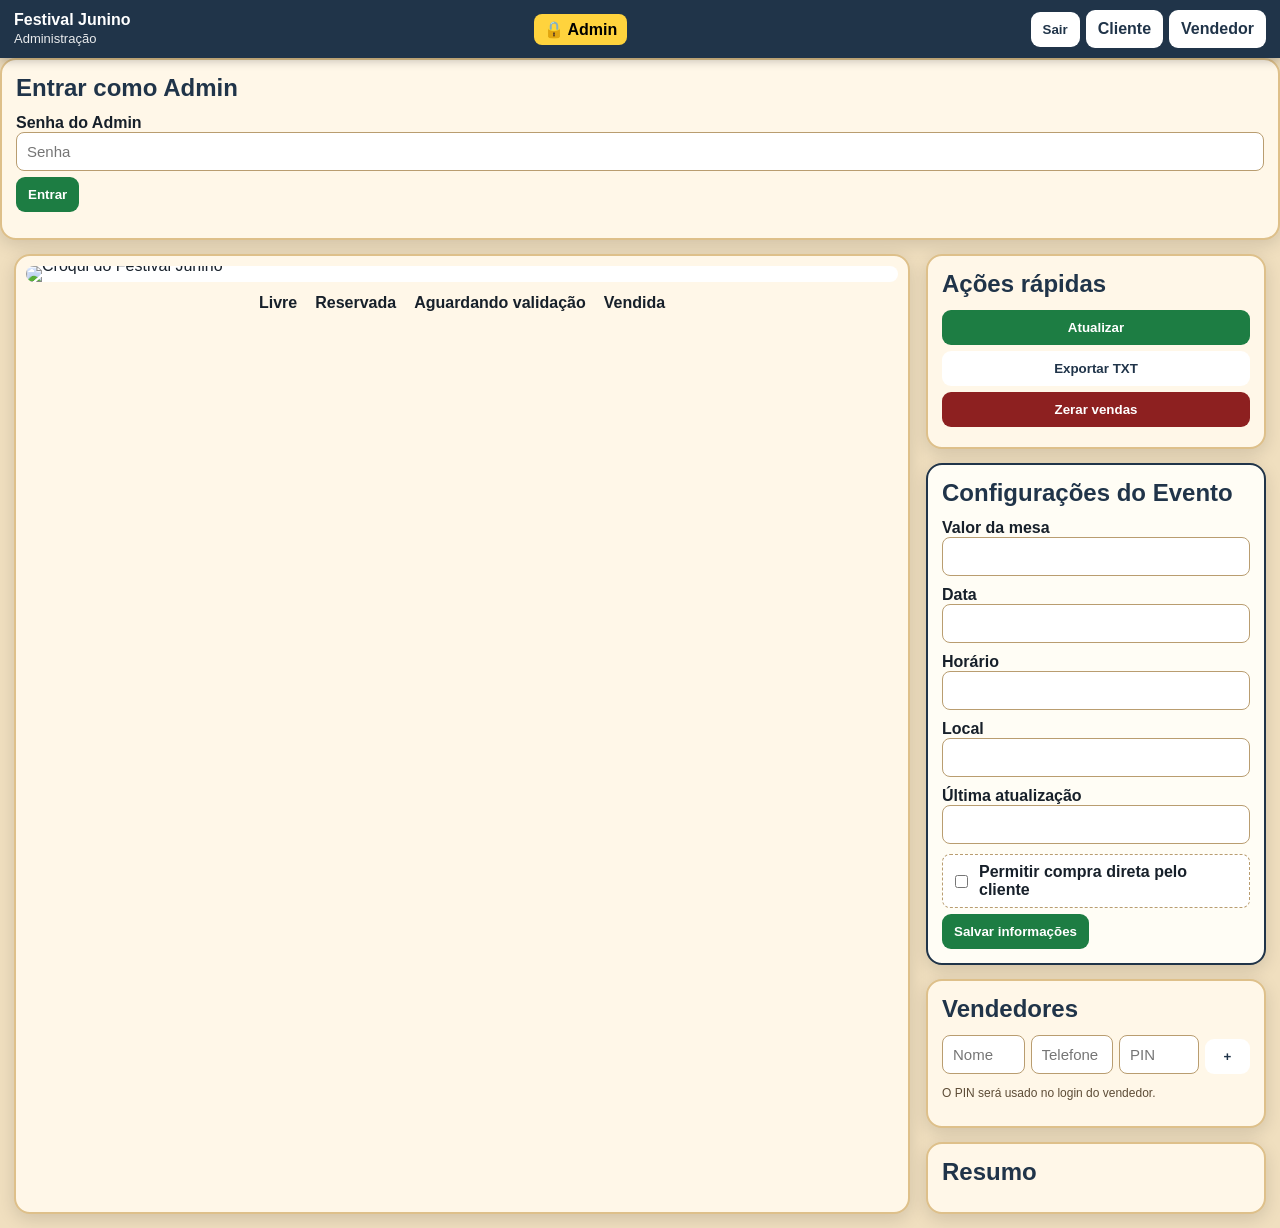
==== admin.html @ 25671c70 "Add files via upload" ====
<!doctype html>
<html lang="pt-BR">
<head>
  <meta charset="utf-8" />
  <meta name="viewport" content="width=device-width, initial-scale=1" />
  <title>Festival Junino - Admin</title>
  <link rel="stylesheet" href="style.css" />
</head>
<body>
  <div class="topbar">
    <div class="brand"><strong>Festival Junino</strong><span>Administração</span></div>
    <div id="modoAviso" class="modo-aviso">🔒 Admin</div>
    <div class="actions"><button id="btnSair">Sair</button><a class="btn-link" href="index.html">Cliente</a><a class="btn-link" href="vendedor.html">Vendedor</a></div>
  </div>

  <section id="loginBox" class="box login-card">
    <h2>Entrar como Admin</h2>
    <label>Senha do Admin<input id="adminSenha" type="password" placeholder="Senha" /></label>
    <button id="btnLoginAdmin" class="primary">Entrar</button>
    <p id="loginAviso" class="aviso"></p>
  </section>

  <main id="appAdmin" class="app hidden">
    <section class="mapa-card">
      <div class="mapa-wrap">
        <img src="assets/croqui.png" alt="Croqui do Festival Junino" id="croquiImg" />
        <div id="overlayMesas"></div>
        <div id="overlayInfo">
          <div id="txtValor" class="info-img valor"></div><div id="txtData" class="info-img data"></div><div id="txtHorario" class="info-img horario"></div><div id="txtLocal" class="info-img local"></div><div id="txtAtualizacao" class="info-img atualizacao"></div><div id="txtVendedores" class="vendedores-img"></div>
        </div>
      </div>
      <div class="legenda"><span><i class="dot livre"></i> Livre</span><span><i class="dot reservada"></i> Reservada</span><span><i class="dot pendente"></i> Aguardando validação</span><span><i class="dot vendida"></i> Vendida</span></div>
    </section>

    <aside class="painel">
      <section class="box admin-tools"><h2>Ações rápidas</h2><button id="btnAtualizar" class="primary">Atualizar</button><button id="btnExportar">Exportar TXT</button><button id="btnZerar" class="danger">Zerar vendas</button></section>
      <section class="box destaque"><h2>Configurações do Evento</h2><label>Valor da mesa <input id="valorMesa" /></label><label>Data <input id="dataEvento" /></label><label>Horário <input id="horarioEvento" /></label><label>Local <input id="localEvento" /></label><label>Última atualização <input id="ultimaAtualizacao" /></label><label class="check-admin"><input type="checkbox" id="clientePodeComprar" /> Permitir compra direta pelo cliente</label><button id="salvarInfo" class="primary">Salvar informações</button></section>
      <section class="box vendedores-box"><h2>Vendedores</h2><div class="linha-add"><input id="novoVendedor" placeholder="Nome" /><input id="novoTelefone" placeholder="Telefone" /><input id="novoPin" placeholder="PIN" /><button id="addVendedor">+</button></div><div id="listaVendedores"></div><p class="hint">O PIN será usado no login do vendedor.</p></section>
      <section class="box"><h2>Resumo</h2><div id="resumo"></div></section>
    </aside>
  </main>

  <dialog id="modalMesa"><form method="dialog" class="modal"><h2 id="tituloMesa">Mesa</h2><label>Status<select id="mesaStatus"><option value="livre">Livre</option><option value="reservada">Reservada</option><option value="vendida">Vendida</option></select></label><label>Comprador <input id="mesaComprador" /></label><label>Contato <input id="mesaContato" /></label><label>Vendedor <select id="mesaVendedor"></select></label><label>Pagamento<select id="mesaPagamento"><option value="">Selecione</option><option value="Pix">Pix</option><option value="Transferência">Transferência</option><option value="Espécie">Espécie</option><option value="Reservado por 24 horas">Reservado por 24 horas</option></select></label><label>Comprovante <input id="mesaComprovante" type="file" accept="image/*,.pdf" /></label><p id="nomeComprovante" class="hint"></p><p id="linkComprovante" class="hint"></p><div id="validacaoBox" class="validacao-box"><p><strong>Compra pendente de validação.</strong></p><button id="btnValidarCompra" class="primary">Validar compra</button><button id="btnRejeitarCompra" class="danger">Rejeitar compra</button></div>
    
    <div class="modal-actions">
  <button id="salvarMesa" value="cancel" class="primary">Salvar</button>
  <button id="btnExcluirMesa" class="danger">Excluir</button>
  <button id="cancelarMesa" value="cancel">Cancelar</button>
</div>
    <p id="avisoMesa" class="aviso"></p></form></dialog>
  <script src="config.js"></script><script src="api.js"></script><script src="common.js"></script><script src="admin.js"></script>
</body>
</html>
---- style.css ----
:root { --livre:#25c05a; --reservada:#ffd33d; --vendida:#e5352f; --pendente:#ff9f1c; --dark:#203449; --paper:#fff7e8; --line:#dec08a; --muted:#5d4c36; }

* { box-sizing: border-box; }

body { margin:0; font-family:Arial, Helvetica, sans-serif; background:#f0dfbf; color:#17202a; }

.topbar {
  position:sticky;
  top:0;
  z-index:50;
  background:var(--dark);
  color:#fff;
  display:flex;
  justify-content:space-between;
  gap:12px;
  align-items:center;
  padding:10px 14px;
  box-shadow:0 2px 10px #0004;
}

.brand strong { display:block; }
.brand span { font-size:13px; opacity:.9; }

.actions { display:flex; gap:6px; flex-wrap:wrap; align-items:center; }

button, .btn-link {
  border:0;
  border-radius:9px;
  padding:10px 12px;
  font-weight:800;
  cursor:pointer;
  background:#fff;
  color:var(--dark);
  text-decoration:none;
  display:inline-flex;
  align-items:center;
  justify-content:center;
  gap:6px;
}

button.primary { background:#1d7d43; color:white; }
button.danger { background:#8d2020; color:white; }

button:disabled { opacity:.55; cursor:not-allowed; }

.modo-aviso {
  background:#ffd33d;
  color:#000;
  padding:6px 10px;
  border-radius:8px;
  font-weight:900;
}

.app {
  display:grid;
  grid-template-columns:minmax(320px, 900px) 340px;
  gap:16px;
  max-width:1280px;
  margin:0 auto;
  padding:14px;
}

.app.full {
  grid-template-columns:minmax(320px, 980px);
  justify-content:center;
}

.mapa-card, .box {
  background:var(--paper);
  border:2px solid var(--line);
  border-radius:16px;
  box-shadow:0 5px 18px #0002;
}

.mapa-card { padding:10px; }

.mapa-wrap {
  position:relative;
  width:100%;
  line-height:0;
  overflow:hidden;
  border-radius:12px;
  background:#fff;
}

#croquiImg { width:100%; display:block; }

/* 🔥 AQUI ESTÁ A CHAVE */
#overlayMesas {
  position:absolute;
  inset:0;
  z-index:4;
}

#overlayInfo {
  position:absolute;
  inset:0;
  z-index:6; /* acima das mesas */
  pointer-events:none;
}

.info-img {
  position:absolute;
  font-weight:900;
  color:var(--dark);
  font-size:clamp(10px, 1.45vw, 18px);
  text-shadow:1px 1px 2px #fff;
}

.info-img.valor { top:33.6%; left:78%; }
.info-img.data { top:39.2%; left:78%; }
.info-img.horario { top:45.3%; left:78%; }
.info-img.local { top:51%; left:78%; }
.info-img.atualizacao { top:67.8%; left:75.8%; font-size:clamp(8px,1vw,12px); }

/* MESAS */
.mesa-btn {
  position:absolute;
  width:4.8%;
  aspect-ratio:1;
  border-radius:50%;
  border:3px solid white;
  transform:translate(-50%, -50%);
  display:flex;
  align-items:center;
  justify-content:center;
  font-size:clamp(8px, 1.5vw, 14px);
  font-weight:900;
  box-shadow:0 2px 8px #0007;
  cursor:pointer;
  color:white;
}

.mesa-btn.livre { background:var(--livre); }
.mesa-btn.reservada { background:var(--reservada); color:#222; }
.mesa-btn.vendida { background:var(--vendida); }
.mesa-btn.pendente { background:var(--pendente); }

.legenda {
  display:flex;
  justify-content:center;
  gap:18px;
  flex-wrap:wrap;
  padding:12px;
  font-weight:800;
}

/* 🔥 VENDEDORES FUNCIONANDO */
.vendedores-img {
  position:absolute;
  top:76%;
  left:73%;
  width:22%;
  z-index:7; /* acima de tudo */
  display:flex;
  flex-direction:column;
  gap:5px;
  pointer-events:none;
}

.vendedores-img a {
  display:flex;
  align-items:center;
  justify-content:center;
  background:#25D366;
  border-radius:999px;
  padding:6px 10px;
  min-height:30px;
  color:white;
  font-weight:700;
  font-size:clamp(9px, 1vw, 13px);
  text-decoration:none;
  text-align:center;
  box-shadow:0 2px 6px rgba(0,0,0,.3);

  pointer-events:auto;
  cursor:pointer;
}

.vendedores-img a:hover {
  background:#1ebe5d;
  transform:scale(1.03);
}

/* RESPONSIVO */
@media (max-width:600px) {
  .vendedores-img {
    top:75%;
    left:71%;
    width:25%;
  }

  .vendedores-img a {
    padding:5px;
    min-height:24px;
  }
}

/* CORREÇÃO DO PAINEL ADMIN */
.painel {
  display: flex;
  flex-direction: column;
  gap: 14px;
}

.box {
  padding: 14px;
}

.box h2,
.box h3 {
  color: var(--dark);
  margin: 0 0 12px;
}

.admin-tools button {
  width: 100%;
  margin-bottom: 6px;
}

.destaque {
  border: 2px solid var(--dark);
  background: #fffdf5;
}

label {
  font-weight: 800;
  display: block;
  margin: 10px 0 6px;
}

input,
select,
textarea {
  width: 100%;
  padding: 10px;
  border: 1px solid #b99d70;
  border-radius: 8px;
  font-size: 15px;
  background: white;
}

.check-admin {
  display: flex;
  gap: 8px;
  align-items: center;
  background: #fff;
  border: 1px dashed #b99d70;
  border-radius: 8px;
  padding: 8px;
}

.check-admin input {
  width: auto;
}

.linha-add {
  display: grid;
  grid-template-columns: 1fr 1fr 80px 45px;
  gap: 6px;
  align-items: end;
}

.vendedor,
.registro {
  display: grid;
  grid-template-columns: 1fr auto auto;
  gap: 6px;
  align-items: center;
  border-bottom: 1px dashed #c7a778;
  padding: 8px 0;
}

.resumo-linha {
  display: flex;
  justify-content: space-between;
  border-bottom: 1px dashed #c7a778;
  padding: 6px 0;
}

.hint,
.aviso {
  font-size: 12px;
  color: var(--muted);
}

.aviso {
  color: #8d2020;
  font-weight: 800;
}
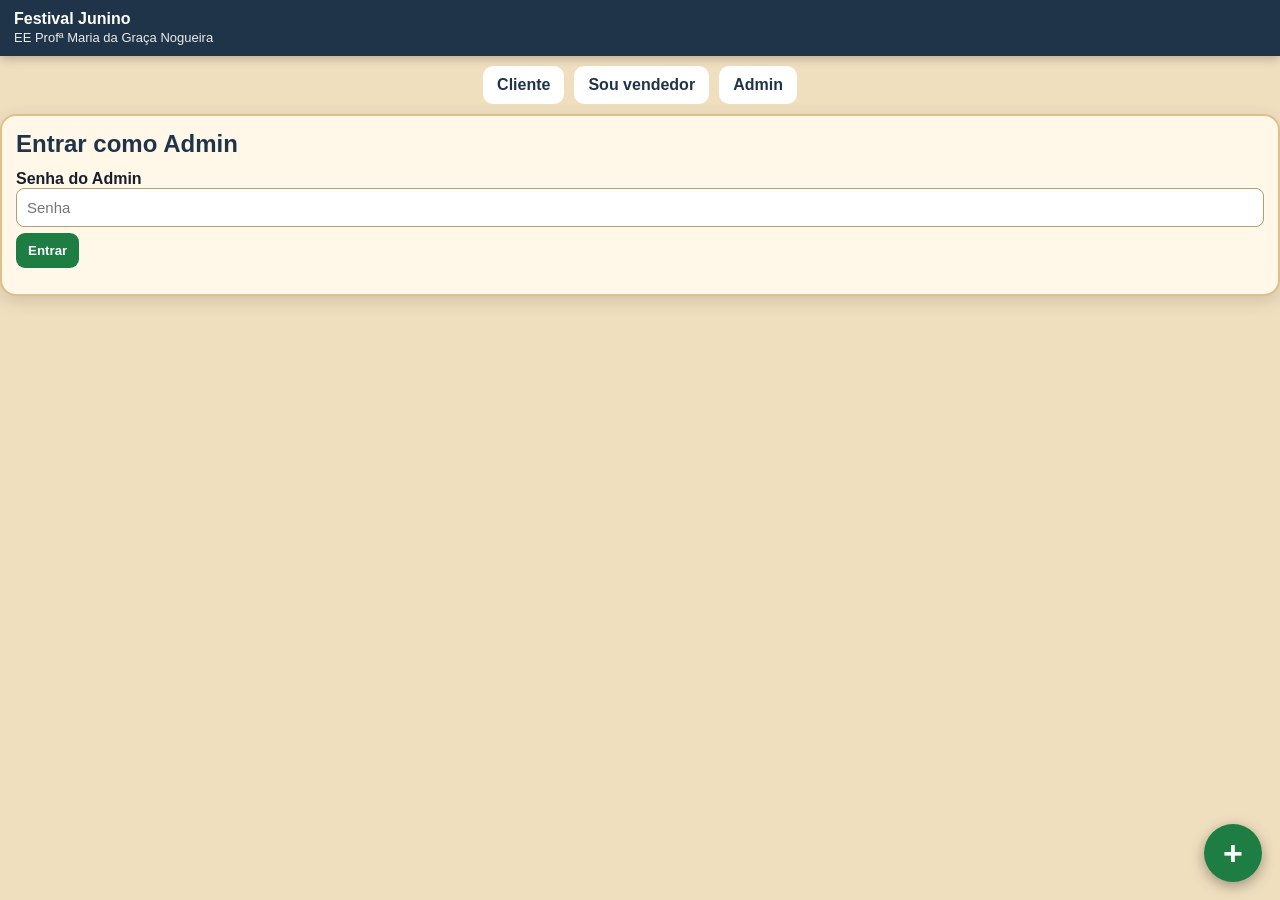
==== commit 2a36efec: "Add files via upload" ====
--- a/admin.html
+++ b/admin.html
@@ -7,11 +7,18 @@
   <link rel="stylesheet" href="style.css" />
 </head>
 <body>
-  <div class="topbar">
-    <div class="brand"><strong>Festival Junino</strong><span>Administração</span></div>
-    <div id="modoAviso" class="modo-aviso">🔒 Admin</div>
-    <div class="actions"><button id="btnSair">Sair</button><a class="btn-link" href="index.html">Cliente</a><a class="btn-link" href="vendedor.html">Vendedor</a></div>
+<div class="topbar">
+  <div class="brand">
+    <strong>Festival Junino</strong>
+    <span>EE Profª Maria da Graça Nogueira</span>
   </div>
+</div>
+
+<div class="menu-acesso">
+  <a class="btn-link primary" href="index.html">Cliente</a>
+  <a class="btn-link" href="vendedor.html">Sou vendedor</a>
+  <a class="btn-link" href="admin.html">Admin</a>
+</div>
 
   <section id="loginBox" class="box login-card">
     <h2>Entrar como Admin</h2>
@@ -48,6 +55,21 @@
   <button id="cancelarMesa" value="cancel">Cancelar</button>
 </div>
     <p id="avisoMesa" class="aviso"></p></form></dialog>
-  <script src="config.js"></script><script src="api.js"></script><script src="common.js"></script><script src="admin.js"></script>
+  <script src="config.js"></script>
+  <script src="api.js"></script>
+  <script src="common.js"></script>
+  <script src="admin.js"></script>
+
+<div class="fab-menu">
+
+  <button id="fabBtn" class="fab-main">+</button>
+
+  <div id="fabOptions" class="fab-options">
+    <a href="index.html">👤 Cliente</a>
+    <a href="vendedor.html">🧑‍💼 Vendedor</a>
+    <a href="admin.html">🔐 Admin</a>
+  </div>
+
+</div>
 </body>
 </html>
--- a/style.css
+++ b/style.css
@@ -184,16 +184,64 @@
 
 /* RESPONSIVO */
 @media (max-width:600px) {
+
+  /* TOPO */
+  .topbar {
+    flex-direction: column;
+    align-items: stretch;
+    gap: 8px;
+    padding: 10px;
+  }
+
+  .brand {
+    text-align: center;
+  }
+
+  .actions {
+    width: 100%;
+    display: grid;
+    grid-template-columns: 1fr 1fr;
+    gap: 6px;
+  }
+
+  .actions a,
+  .actions button {
+    width: 100%;
+    font-size: 14px;
+    padding: 8px;
+  }
+
+  .modo-aviso {
+    text-align: center;
+    width: 100%;
+  }
+
+  /* MAPA */
+  .app {
+    padding: 6px;
+  }
+
+  .mesa-btn {
+    width: 6%;
+    border-width: 2px;
+  }
+
+  .info-img {
+    font-size: clamp(8px, 1.8vw, 12px);
+  }
+
+  /* VENDEDORES */
   .vendedores-img {
-    top:75%;
-    left:71%;
-    width:25%;
+    top: 75%;
+    left: 70%;
+    width: 28%;
   }
 
   .vendedores-img a {
-    padding:5px;
-    min-height:24px;
-  }
+    font-size: 10px;
+    padding: 6px;
+  }
+
 }
 
 /* CORREÇÃO DO PAINEL ADMIN */
@@ -287,4 +335,121 @@
 .aviso {
   color: #8d2020;
   font-weight: 800;
+}
+
+.hidden {
+  display: none !important;
+}
+
+/* MENU NOVO */
+.menu-acesso {
+  display: flex;
+  justify-content: center;
+  gap: 10px;
+  padding: 10px;
+  background: #f0dfbf;
+}
+
+.menu-acesso a {
+  padding: 10px 14px;
+  border-radius: 10px;
+  font-weight: 800;
+}
+
+/* MOBILE */
+@media (max-width:600px) {
+  .menu-acesso {
+    flex-direction: column;
+    align-items: stretch;
+    padding: 8px;
+  }
+
+  .menu-acesso a {
+    width: 100%;
+    text-align: center;
+  }
+}
+
+/* FAB MENU */
+.fab-menu {
+  position: fixed;
+  bottom: 20px;
+  right: 20px;
+  z-index: 100;
+}
+
+.fab-main {
+  width: 60px;
+  height: 60px;
+  border-radius: 50%;
+  background: #1d7d43;
+  color: white;
+  font-size: 28px;
+  border: none;
+  cursor: pointer;
+  box-shadow: 0 4px 12px rgba(0,0,0,0.4);
+}
+
+.fab-options {
+  display: none;
+  flex-direction: column;
+  gap: 8px;
+  margin-bottom: 10px;
+}
+
+.fab-options a {
+  background: white;
+  padding: 10px 12px;
+  border-radius: 10px;
+  text-decoration: none;
+  color: #203449;
+  font-weight: 800;
+  box-shadow: 0 2px 8px rgba(0,0,0,0.3);
+}
+
+.fab-options.show {
+  display: flex;
+}
+
+.fab-menu {
+  position: fixed;
+  right: 18px;
+  bottom: 18px;
+  z-index: 9999;
+  display: flex;
+  flex-direction: column;
+  align-items: flex-end;
+  gap: 10px;
+}
+
+.fab-main {
+  width: 58px;
+  height: 58px;
+  border-radius: 50%;
+  background: #1d7d43;
+  color: white;
+  font-size: 34px;
+  line-height: 1;
+  box-shadow: 0 4px 14px rgba(0,0,0,.35);
+}
+
+.fab-options {
+  display: none;
+  flex-direction: column;
+  gap: 8px;
+}
+
+.fab-options.show {
+  display: flex;
+}
+
+.fab-options a {
+  background: white;
+  color: #203449;
+  text-decoration: none;
+  font-weight: 900;
+  padding: 10px 14px;
+  border-radius: 12px;
+  box-shadow: 0 3px 10px rgba(0,0,0,.25);
+  white-space: nowrap;
 }
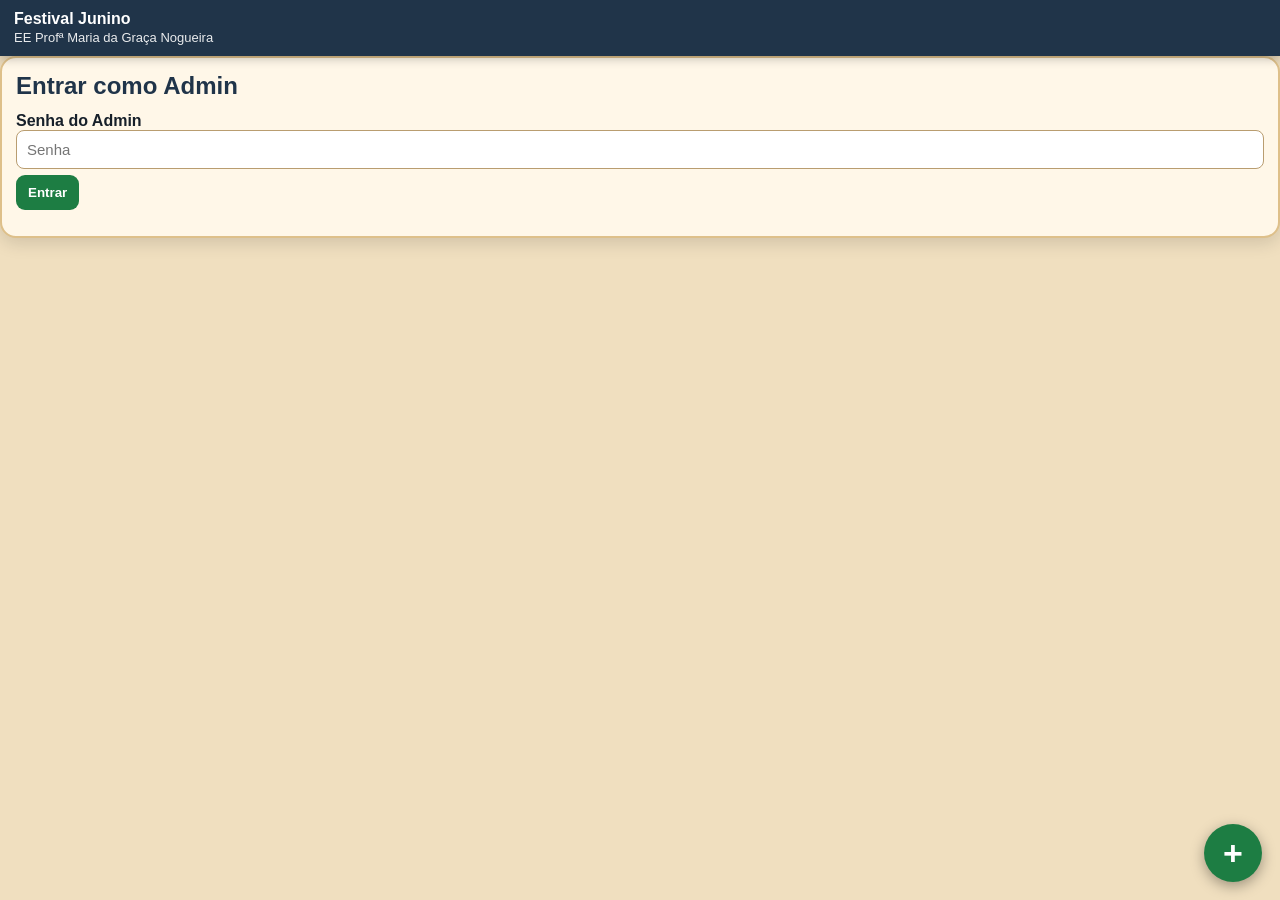
==== commit 1fc8d2c4: "Add files via upload" ====
--- a/admin.html
+++ b/admin.html
@@ -6,23 +6,22 @@
   <title>Festival Junino - Admin</title>
   <link rel="stylesheet" href="style.css" />
 </head>
+
 <body>
-<div class="topbar">
-  <div class="brand">
-    <strong>Festival Junino</strong>
-    <span>EE Profª Maria da Graça Nogueira</span>
+  <div class="topbar">
+    <div class="brand">
+      <strong>Festival Junino</strong>
+      <span>EE Profª Maria da Graça Nogueira</span>
+    </div>
   </div>
-</div>
-
-<div class="menu-acesso">
-  <a class="btn-link primary" href="index.html">Cliente</a>
-  <a class="btn-link" href="vendedor.html">Sou vendedor</a>
-  <a class="btn-link" href="admin.html">Admin</a>
-</div>
 
   <section id="loginBox" class="box login-card">
     <h2>Entrar como Admin</h2>
-    <label>Senha do Admin<input id="adminSenha" type="password" placeholder="Senha" /></label>
+
+    <label>Senha do Admin
+      <input id="adminSenha" type="password" placeholder="Senha" />
+    </label>
+
     <button id="btnLoginAdmin" class="primary">Entrar</button>
     <p id="loginAviso" class="aviso"></p>
   </section>
@@ -31,45 +30,157 @@
     <section class="mapa-card">
       <div class="mapa-wrap">
         <img src="assets/croqui.png" alt="Croqui do Festival Junino" id="croquiImg" />
+
         <div id="overlayMesas"></div>
+
         <div id="overlayInfo">
-          <div id="txtValor" class="info-img valor"></div><div id="txtData" class="info-img data"></div><div id="txtHorario" class="info-img horario"></div><div id="txtLocal" class="info-img local"></div><div id="txtAtualizacao" class="info-img atualizacao"></div><div id="txtVendedores" class="vendedores-img"></div>
+          <div id="txtValor" class="info-img valor"></div>
+          <div id="txtData" class="info-img data"></div>
+          <div id="txtHorario" class="info-img horario"></div>
+          <div id="txtLocal" class="info-img local"></div>
+          <div id="txtAtualizacao" class="info-img atualizacao"></div>
+          <div id="txtVendedores" class="vendedores-img"></div>
         </div>
       </div>
-      <div class="legenda"><span><i class="dot livre"></i> Livre</span><span><i class="dot reservada"></i> Reservada</span><span><i class="dot pendente"></i> Aguardando validação</span><span><i class="dot vendida"></i> Vendida</span></div>
+
+      <div class="legenda">
+        <span><i class="dot livre"></i> Livre</span>
+        <span><i class="dot reservada"></i> Reservada</span>
+        <span><i class="dot pendente"></i> Aguardando validação</span>
+        <span><i class="dot vendida"></i> Vendida</span>
+      </div>
     </section>
 
     <aside class="painel">
-      <section class="box admin-tools"><h2>Ações rápidas</h2><button id="btnAtualizar" class="primary">Atualizar</button><button id="btnExportar">Exportar TXT</button><button id="btnZerar" class="danger">Zerar vendas</button></section>
-      <section class="box destaque"><h2>Configurações do Evento</h2><label>Valor da mesa <input id="valorMesa" /></label><label>Data <input id="dataEvento" /></label><label>Horário <input id="horarioEvento" /></label><label>Local <input id="localEvento" /></label><label>Última atualização <input id="ultimaAtualizacao" /></label><label class="check-admin"><input type="checkbox" id="clientePodeComprar" /> Permitir compra direta pelo cliente</label><button id="salvarInfo" class="primary">Salvar informações</button></section>
-      <section class="box vendedores-box"><h2>Vendedores</h2><div class="linha-add"><input id="novoVendedor" placeholder="Nome" /><input id="novoTelefone" placeholder="Telefone" /><input id="novoPin" placeholder="PIN" /><button id="addVendedor">+</button></div><div id="listaVendedores"></div><p class="hint">O PIN será usado no login do vendedor.</p></section>
-      <section class="box"><h2>Resumo</h2><div id="resumo"></div></section>
+      <section class="box admin-tools">
+        <h2>Ações rápidas</h2>
+        <button id="btnAtualizar" class="primary">Atualizar</button>
+        <button id="btnExportar">Exportar TXT</button>
+        <button id="btnZerar" class="danger">Zerar vendas</button>
+      </section>
+
+      <section class="box destaque">
+        <h2>Configurações do Evento</h2>
+
+        <label>Valor da mesa
+          <input id="valorMesa" />
+        </label>
+
+        <label>Data
+          <input id="dataEvento" />
+        </label>
+
+        <label>Horário
+          <input id="horarioEvento" />
+        </label>
+
+        <label>Local
+          <input id="localEvento" />
+        </label>
+
+        <label>Última atualização
+          <input id="ultimaAtualizacao" />
+        </label>
+
+        <label class="check-admin">
+          <input type="checkbox" id="clientePodeComprar" />
+          Permitir compra direta pelo cliente
+        </label>
+
+        <button id="salvarInfo" class="primary">Salvar informações</button>
+      </section>
+
+      <section class="box vendedores-box">
+        <h2>Vendedores</h2>
+
+        <div class="linha-add">
+          <input id="novoVendedor" placeholder="Nome" />
+          <input id="novoTelefone" placeholder="Telefone" />
+          <input id="novoPin" placeholder="PIN" />
+          <button id="addVendedor">+</button>
+        </div>
+
+        <div id="listaVendedores"></div>
+        <p class="hint">O PIN será usado no login do vendedor.</p>
+      </section>
+
+      <section class="box">
+        <h2>Resumo</h2>
+        <div id="resumo"></div>
+      </section>
     </aside>
   </main>
 
-  <dialog id="modalMesa"><form method="dialog" class="modal"><h2 id="tituloMesa">Mesa</h2><label>Status<select id="mesaStatus"><option value="livre">Livre</option><option value="reservada">Reservada</option><option value="vendida">Vendida</option></select></label><label>Comprador <input id="mesaComprador" /></label><label>Contato <input id="mesaContato" /></label><label>Vendedor <select id="mesaVendedor"></select></label><label>Pagamento<select id="mesaPagamento"><option value="">Selecione</option><option value="Pix">Pix</option><option value="Transferência">Transferência</option><option value="Espécie">Espécie</option><option value="Reservado por 24 horas">Reservado por 24 horas</option></select></label><label>Comprovante <input id="mesaComprovante" type="file" accept="image/*,.pdf" /></label><p id="nomeComprovante" class="hint"></p><p id="linkComprovante" class="hint"></p><div id="validacaoBox" class="validacao-box"><p><strong>Compra pendente de validação.</strong></p><button id="btnValidarCompra" class="primary">Validar compra</button><button id="btnRejeitarCompra" class="danger">Rejeitar compra</button></div>
-    
-    <div class="modal-actions">
-  <button id="salvarMesa" value="cancel" class="primary">Salvar</button>
-  <button id="btnExcluirMesa" class="danger">Excluir</button>
-  <button id="cancelarMesa" value="cancel">Cancelar</button>
-</div>
-    <p id="avisoMesa" class="aviso"></p></form></dialog>
+  <dialog id="modalMesa">
+    <form method="dialog" class="modal">
+      <h2 id="tituloMesa">Mesa</h2>
+
+      <label>Status
+        <select id="mesaStatus">
+          <option value="livre">Livre</option>
+          <option value="reservada">Reservada</option>
+          <option value="vendida">Vendida</option>
+        </select>
+      </label>
+
+      <label>Comprador
+        <input id="mesaComprador" />
+      </label>
+
+      <label>Contato
+        <input id="mesaContato" />
+      </label>
+
+      <label>Vendedor
+        <select id="mesaVendedor"></select>
+      </label>
+
+      <label>Pagamento
+        <select id="mesaPagamento">
+          <option value="">Selecione</option>
+          <option value="Pix">Pix</option>
+          <option value="Transferência">Transferência</option>
+          <option value="Espécie">Espécie</option>
+          <option value="Reservado por 24 horas">Reservado por 24 horas</option>
+        </select>
+      </label>
+
+      <label>Comprovante
+        <input id="mesaComprovante" type="file" accept="image/*,.pdf" />
+      </label>
+
+      <p id="nomeComprovante" class="hint"></p>
+      <p id="linkComprovante" class="hint"></p>
+
+      <div id="validacaoBox" class="validacao-box">
+        <p><strong>Compra pendente de validação.</strong></p>
+        <button id="btnValidarCompra" class="primary">Validar compra</button>
+        <button id="btnRejeitarCompra" class="danger">Rejeitar compra</button>
+      </div>
+
+      <div class="modal-actions">
+        <button id="salvarMesa" value="cancel" class="primary">Salvar</button>
+        <button id="btnExcluirMesa" class="danger">Excluir</button>
+        <button id="cancelarMesa" value="cancel">Cancelar</button>
+      </div>
+
+      <p id="avisoMesa" class="aviso"></p>
+    </form>
+  </dialog>
+
+  <div class="fab-menu">
+    <div id="fabOptions" class="fab-options">
+      <a href="index.html">👤 Cliente</a>
+      <a href="vendedor.html">🧑‍💼 Vendedor</a>
+      <a href="admin.html">🔐 Admin</a>
+    </div>
+
+    <button id="fabBtn" class="fab-main" type="button">+</button>
+  </div>
+
   <script src="config.js"></script>
   <script src="api.js"></script>
   <script src="common.js"></script>
   <script src="admin.js"></script>
-
-<div class="fab-menu">
-
-  <button id="fabBtn" class="fab-main">+</button>
-
-  <div id="fabOptions" class="fab-options">
-    <a href="index.html">👤 Cliente</a>
-    <a href="vendedor.html">🧑‍💼 Vendedor</a>
-    <a href="admin.html">🔐 Admin</a>
-  </div>
-
-</div>
 </body>
-</html>
+</html>
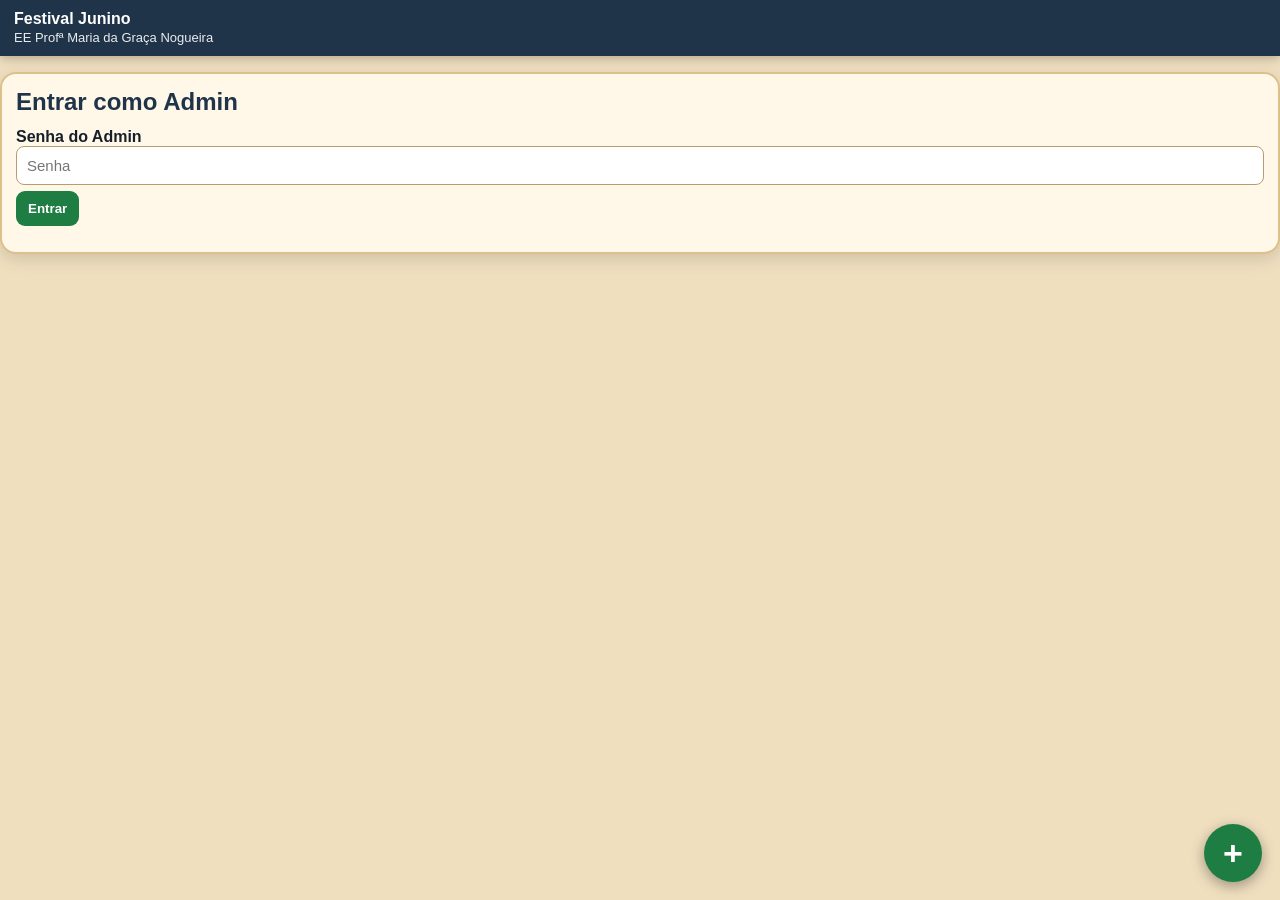
==== commit 818e1fc6: "Add files via upload" ====
--- a/admin.html
+++ b/admin.html
@@ -27,7 +27,13 @@
   </section>
 
   <main id="appAdmin" class="app hidden">
-    <section class="mapa-card">
+<section class="mapa-card">
+
+
+
+  <div class="mapa-wrap">
+    ...
+  </div>
       <div class="mapa-wrap">
         <img src="assets/croqui.png" alt="Croqui do Festival Junino" id="croquiImg" />
 
@@ -175,7 +181,7 @@
       <a href="admin.html">🔐 Admin</a>
     </div>
 
-    <button id="fabBtn" class="fab-main" type="button">+</button>
+    <button id="fabBtn" class="fab-main" type="button" aria-label="Abrir menu">+</button>
   </div>
 
   <script src="config.js"></script>
--- a/style.css
+++ b/style.css
@@ -85,7 +85,6 @@
 
 #croquiImg { width:100%; display:block; }
 
-/* 🔥 AQUI ESTÁ A CHAVE */
 #overlayMesas {
   position:absolute;
   inset:0;
@@ -95,7 +94,7 @@
 #overlayInfo {
   position:absolute;
   inset:0;
-  z-index:6; /* acima das mesas */
+  z-index:6;
   pointer-events:none;
 }
 
@@ -113,68 +112,107 @@
 .info-img.local { top:51%; left:78%; }
 .info-img.atualizacao { top:67.8%; left:75.8%; font-size:clamp(8px,1vw,12px); }
 
-/* MESAS */
+/* MESAS RESPONSIVAS */
 .mesa-btn {
   position:absolute;
   width:4.8%;
-  aspect-ratio:1;
+  aspect-ratio:1 / 1;
+  min-width:14px;
+  min-height:14px;
   border-radius:50%;
-  border:3px solid white;
+  border:clamp(1px, .35vw, 3px) solid white;
   transform:translate(-50%, -50%);
   display:flex;
   align-items:center;
   justify-content:center;
-  font-size:clamp(8px, 1.5vw, 14px);
+  font-size:clamp(7px, 1.35vw, 14px);
   font-weight:900;
   box-shadow:0 2px 8px #0007;
   cursor:pointer;
   color:white;
+  padding:0;
 }
 
 .mesa-btn.livre { background:var(--livre); }
 .mesa-btn.reservada { background:var(--reservada); color:#222; }
 .mesa-btn.vendida { background:var(--vendida); }
-.mesa-btn.pendente { background:var(--pendente); }
-
+.mesa-btn.pendente { background:#7dd3fc; color:#07304a; }
+
+/* LEGENDA COMPACTA */
 .legenda {
-  display:flex;
-  justify-content:center;
-  gap:18px;
-  flex-wrap:wrap;
-  padding:12px;
-  font-weight:800;
-}
-
-/* 🔥 VENDEDORES FUNCIONANDO */
+  display: flex;
+  flex-wrap: wrap;
+  justify-content: center;
+  gap: 6px 12px;
+
+  padding: 6px 8px;
+  margin-top: 4px;
+
+  font-size: 13px;
+  font-weight: 800;
+}
+
+.legenda span {
+  display: flex;
+  align-items: center;
+  gap: 5px;
+}
+
+/* bolinhas menores */
+.dot {
+  width: 10px;
+  height: 10px;
+  min-width: 10px;
+  min-height: 10px;
+
+  border-radius: 50%;
+  border: 1.5px solid #fff;
+  box-shadow: 0 1px 3px rgba(0,0,0,.3);
+}
+
 .vendedores-img {
   position:absolute;
   top:76%;
   left:73%;
   width:22%;
-  z-index:7; /* acima de tudo */
+  z-index:7;
   display:flex;
   flex-direction:column;
-  gap:5px;
+  gap:3px;
   pointer-events:none;
 }
 
 .vendedores-img a {
+  width:100%;
   display:flex;
   align-items:center;
   justify-content:center;
+
   background:#25D366;
   border-radius:999px;
-  padding:6px 10px;
-  min-height:30px;
+
+  padding:4px 5px;
+  min-height:auto;
+
   color:white;
-  font-weight:700;
-  font-size:clamp(9px, 1vw, 13px);
+  font-weight:800;
+
+  font-size:clamp(6px, 1vw, 11px);
+  line-height:1.1;
+
   text-decoration:none;
   text-align:center;
+
   box-shadow:0 2px 6px rgba(0,0,0,.3);
 
   pointer-events:auto;
   cursor:pointer;
+
+  white-space:nowrap;
+  overflow:hidden;
+  text-overflow:ellipsis;
+
+  transition:0.2s;
 }
 
 .vendedores-img a:hover {
@@ -182,10 +220,7 @@
   transform:scale(1.03);
 }
 
-/* RESPONSIVO */
 @media (max-width:600px) {
-
-  /* TOPO */
   .topbar {
     flex-direction: column;
     align-items: stretch;
@@ -216,35 +251,38 @@
     width: 100%;
   }
 
-  /* MAPA */
   .app {
-    padding: 6px;
+    padding: 4px;
+  }
+
+  .mapa-card {
+    padding: 4px;
   }
 
   .mesa-btn {
-    width: 6%;
-    border-width: 2px;
+    width: 5.2%;
+    font-size: clamp(6px, 1.9vw, 11px);
+    border-width: 1.5px;
   }
 
   .info-img {
     font-size: clamp(8px, 1.8vw, 12px);
   }
 
-  /* VENDEDORES */
-  .vendedores-img {
-    top: 75%;
-    left: 70%;
-    width: 28%;
-  }
-
-  .vendedores-img a {
-    font-size: 10px;
-    padding: 6px;
-  }
-
-}
-
-/* CORREÇÃO DO PAINEL ADMIN */
+.vendedores-img {
+  top:76%;
+  left:72%;
+  width:24%;
+  gap:2px;
+}
+
+.vendedores-img a {
+  font-size:clamp(5px, 1.45vw, 8px);
+  padding:3px 3px;
+  line-height:1;
+}
+}
+
 .painel {
   display: flex;
   flex-direction: column;
@@ -341,7 +379,6 @@
   display: none !important;
 }
 
-/* MENU NOVO */
 .menu-acesso {
   display: flex;
   justify-content: center;
@@ -356,7 +393,6 @@
   font-weight: 800;
 }
 
-/* MOBILE */
 @media (max-width:600px) {
   .menu-acesso {
     flex-direction: column;
@@ -370,47 +406,7 @@
   }
 }
 
-/* FAB MENU */
-.fab-menu {
-  position: fixed;
-  bottom: 20px;
-  right: 20px;
-  z-index: 100;
-}
-
-.fab-main {
-  width: 60px;
-  height: 60px;
-  border-radius: 50%;
-  background: #1d7d43;
-  color: white;
-  font-size: 28px;
-  border: none;
-  cursor: pointer;
-  box-shadow: 0 4px 12px rgba(0,0,0,0.4);
-}
-
-.fab-options {
-  display: none;
-  flex-direction: column;
-  gap: 8px;
-  margin-bottom: 10px;
-}
-
-.fab-options a {
-  background: white;
-  padding: 10px 12px;
-  border-radius: 10px;
-  text-decoration: none;
-  color: #203449;
-  font-weight: 800;
-  box-shadow: 0 2px 8px rgba(0,0,0,0.3);
-}
-
-.fab-options.show {
-  display: flex;
-}
-
+/* FAB MENU CORRIGIDO */
 .fab-menu {
   position: fixed;
   right: 18px;
@@ -419,7 +415,6 @@
   display: flex;
   flex-direction: column;
   align-items: flex-end;
-  gap: 10px;
 }
 
 .fab-main {
@@ -427,24 +422,39 @@
   height: 58px;
   border-radius: 50%;
   background: #1d7d43;
-  color: white;
+  color: #fff;
   font-size: 34px;
   line-height: 1;
+  border: none;
+  cursor: pointer;
   box-shadow: 0 4px 14px rgba(0,0,0,.35);
+  transition: transform .25s ease, background .25s ease;
+}
+
+.fab-main.open {
+  transform: rotate(45deg);
+  background: #203449;
 }
 
 .fab-options {
-  display: none;
+  display: flex;
   flex-direction: column;
   gap: 8px;
+  margin-bottom: 10px;
+  opacity: 0;
+  transform: translateY(15px);
+  pointer-events: none;
+  transition: opacity .25s ease, transform .25s ease;
 }
 
 .fab-options.show {
-  display: flex;
+  opacity: 1;
+  transform: translateY(0);
+  pointer-events: auto;
 }
 
 .fab-options a {
-  background: white;
+  background: #fff;
   color: #203449;
   text-decoration: none;
   font-weight: 900;
@@ -452,4 +462,179 @@
   border-radius: 12px;
   box-shadow: 0 3px 10px rgba(0,0,0,.25);
   white-space: nowrap;
+}
+
+/* LEGENDA DAS MESAS */
+.legenda {
+  display: grid;
+  grid-template-columns: repeat(2, minmax(120px, 1fr));
+  gap: 8px 14px;
+  align-items: center;
+  justify-items: start;
+
+  padding: 12px 14px;
+  margin-top: 8px;
+
+  font-size: 15px;
+  font-weight: 900;
+  line-height: 1.2;
+}
+
+.legenda span {
+  display: flex;
+  align-items: center;
+  gap: 7px;
+  white-space: nowrap;
+}
+
+.dot {
+  width: 14px;
+  height: 14px;
+  min-width: 14px;
+  min-height: 14px;
+  display: inline-block;
+  border-radius: 50%;
+  border: 2px solid #fff;
+  box-shadow: 0 1px 4px rgba(0,0,0,.35);
+}
+
+.dot.livre {
+  background: var(--livre);
+}
+
+.dot.reservada {
+  background: var(--reservada);
+}
+
+.dot.pendente {
+  background: #7dd3fc; /* azul claro */
+}
+
+.dot.vendida {
+  background: var(--vendida);
+}
+
+/* Celular */
+@media (max-width: 600px) {
+.legenda {
+  font-size: 11px;
+  padding: 4px 6px;
+  gap: 5px 10px;
+}
+
+.dot {
+  width: 8px;
+  height: 8px;
+}
+}
+
+/* MAPA COM ZOOM SEM MEXER NAS BARRAS */
+.mapa-card {
+  overflow: auto;
+  max-height: calc(100vh - 150px);
+}
+
+/* controles de zoom */
+.zoom-controls {
+  position: sticky;
+  top: 0;
+  z-index: 30;
+
+  display: flex;
+  justify-content: center;
+  gap: 6px;
+
+  padding: 6px;
+  background: rgba(255, 247, 232, 0.92);
+  border-radius: 10px;
+}
+
+.zoom-controls button {
+  padding: 6px 10px;
+  border-radius: 8px;
+  font-weight: 900;
+  background: #203449;
+  color: white;
+}
+
+/* legenda fixa embaixo */
+.legenda {
+  position: fixed;
+  left: 0;
+  right: 0;
+  bottom: 0;
+  z-index: 9998;
+
+  background: #fff7e8;
+  border-top: 2px solid #dec08a;
+
+  display: grid;
+  grid-template-columns: repeat(2, 1fr);
+  gap: 6px 12px;
+
+  padding: 8px 90px 8px 12px;
+  margin: 0;
+
+  font-size: 13px;
+  font-weight: 900;
+}
+
+/* espaço para a legenda não cobrir o mapa */
+body {
+  padding-bottom: 70px;
+}
+
+/* topbar sempre fixa */
+.topbar {
+  position: sticky;
+  top: 0;
+  z-index: 9999;
+}
+/* BARRA SUPERIOR FIXA */
+.topbar {
+  position: fixed;
+  top: 0;
+  left: 0;
+  right: 0;
+  z-index: 9999;
+}
+
+/* ESPAÇO PARA TOPO E RODAPÉ */
+body {
+  padding-top: 72px;
+  padding-bottom: 72px;
+}
+
+/* MAPA COM ÁREA DE ZOOM */
+.mapa-card {
+  overflow: hidden;
+}
+
+/* O MAPA RECEBE PINÇA */
+.mapa-wrap {
+  touch-action: none;
+  transform-origin: 0 0;
+  will-change: transform;
+}
+
+/* LEGENDA FIXA EMBAIXO */
+.legenda {
+  position: fixed;
+  left: 0;
+  right: 0;
+  bottom: 0;
+  z-index: 9998;
+
+  background: #fff7e8;
+  border-top: 2px solid #dec08a;
+
+  display: grid;
+  grid-template-columns: repeat(2, 1fr);
+  gap: 6px 12px;
+
+  padding: 8px 90px 8px 12px;
+  margin: 0;
+
+  font-size: 13px;
+  font-weight: 900;
 }
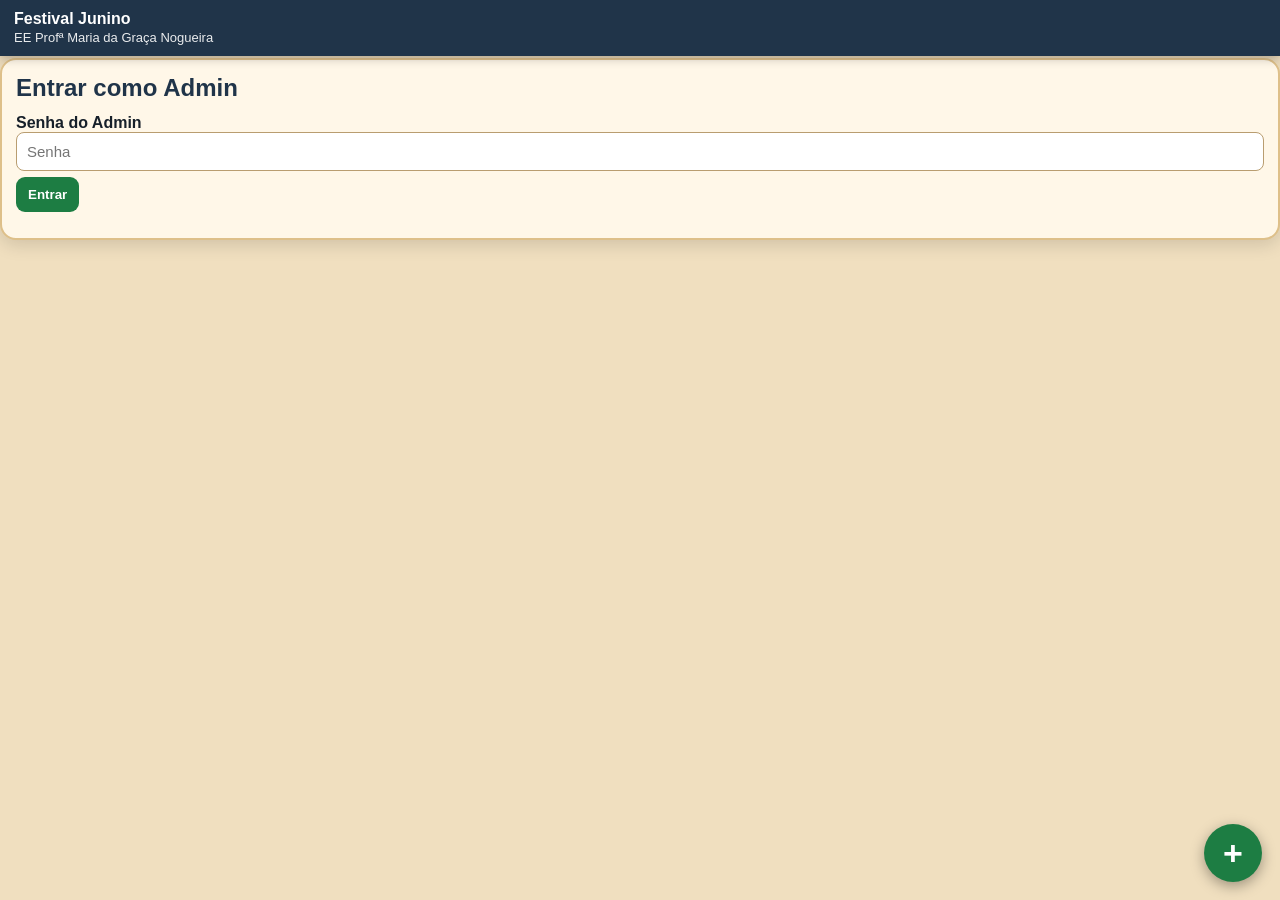
==== commit fa17c228: "Add files via upload" ====
--- a/admin.html
+++ b/admin.html
@@ -27,13 +27,7 @@
   </section>
 
   <main id="appAdmin" class="app hidden">
-<section class="mapa-card">
-
-
-
-  <div class="mapa-wrap">
-    ...
-  </div>
+    <section class="mapa-card">
       <div class="mapa-wrap">
         <img src="assets/croqui.png" alt="Croqui do Festival Junino" id="croquiImg" />
 
--- a/style.css
+++ b/style.css
@@ -2,12 +2,21 @@
 
 * { box-sizing: border-box; }
 
-body { margin:0; font-family:Arial, Helvetica, sans-serif; background:#f0dfbf; color:#17202a; }
+body {
+  margin:0;
+  font-family:Arial, Helvetica, sans-serif;
+  background:#f0dfbf;
+  color:#17202a;
+  padding-top:58px;
+  padding-bottom:68px;
+}
 
 .topbar {
-  position:sticky;
+  position:fixed;
   top:0;
-  z-index:50;
+  left:0;
+  right:0;
+  z-index:10000;
   background:var(--dark);
   color:#fff;
   display:flex;
@@ -40,7 +49,6 @@
 
 button.primary { background:#1d7d43; color:white; }
 button.danger { background:#8d2020; color:white; }
-
 button:disabled { opacity:.55; cursor:not-allowed; }
 
 .modo-aviso {
@@ -72,7 +80,11 @@
   box-shadow:0 5px 18px #0002;
 }
 
-.mapa-card { padding:10px; }
+.mapa-card {
+  padding:10px;
+  overflow:hidden;
+  touch-action:none;
+}
 
 .mapa-wrap {
   position:relative;
@@ -81,6 +93,8 @@
   overflow:hidden;
   border-radius:12px;
   background:#fff;
+  transform-origin:0 0;
+  will-change:transform;
 }
 
 #croquiImg { width:100%; display:block; }
@@ -112,7 +126,6 @@
 .info-img.local { top:51%; left:78%; }
 .info-img.atualizacao { top:67.8%; left:75.8%; font-size:clamp(8px,1vw,12px); }
 
-/* MESAS RESPONSIVAS */
 .mesa-btn {
   position:absolute;
   width:4.8%;
@@ -138,37 +151,52 @@
 .mesa-btn.vendida { background:var(--vendida); }
 .mesa-btn.pendente { background:#7dd3fc; color:#07304a; }
 
-/* LEGENDA COMPACTA */
 .legenda {
-  display: flex;
-  flex-wrap: wrap;
-  justify-content: center;
-  gap: 6px 12px;
-
-  padding: 6px 8px;
-  margin-top: 4px;
-
-  font-size: 13px;
-  font-weight: 800;
+  position:fixed;
+  left:0;
+  right:0;
+  bottom:0;
+  z-index:9998;
+
+  background:#fff7e8;
+  border-top:2px solid #dec08a;
+
+  display:grid;
+  grid-template-columns:repeat(2, minmax(120px, 1fr));
+  gap:8px 14px;
+  align-items:center;
+  justify-items:start;
+
+  padding:8px 90px 8px 12px;
+  margin:0;
+
+  font-size:13px;
+  font-weight:900;
+  line-height:1.2;
 }
 
 .legenda span {
-  display: flex;
-  align-items: center;
-  gap: 5px;
-}
-
-/* bolinhas menores */
+  display:flex;
+  align-items:center;
+  gap:7px;
+  white-space:nowrap;
+}
+
 .dot {
-  width: 10px;
-  height: 10px;
-  min-width: 10px;
-  min-height: 10px;
-
-  border-radius: 50%;
-  border: 1.5px solid #fff;
-  box-shadow: 0 1px 3px rgba(0,0,0,.3);
-}
+  width:14px;
+  height:14px;
+  min-width:14px;
+  min-height:14px;
+  display:inline-block;
+  border-radius:50%;
+  border:2px solid #fff;
+  box-shadow:0 1px 4px rgba(0,0,0,.35);
+}
+
+.dot.livre { background:var(--livre); }
+.dot.reservada { background:var(--reservada); }
+.dot.pendente { background:#7dd3fc; }
+.dot.vendida { background:var(--vendida); }
 
 .vendedores-img {
   position:absolute;
@@ -187,31 +215,22 @@
   display:flex;
   align-items:center;
   justify-content:center;
-
   background:#25D366;
   border-radius:999px;
-
   padding:4px 5px;
   min-height:auto;
-
   color:white;
   font-weight:800;
-
   font-size:clamp(6px, 1vw, 11px);
   line-height:1.1;
-
   text-decoration:none;
   text-align:center;
-
   box-shadow:0 2px 6px rgba(0,0,0,.3);
-
   pointer-events:auto;
   cursor:pointer;
-
   white-space:nowrap;
   overflow:hidden;
   text-overflow:ellipsis;
-
   transition:0.2s;
 }
 
@@ -220,421 +239,299 @@
   transform:scale(1.03);
 }
 
-@media (max-width:600px) {
-  .topbar {
-    flex-direction: column;
-    align-items: stretch;
-    gap: 8px;
-    padding: 10px;
-  }
-
-  .brand {
-    text-align: center;
-  }
-
-  .actions {
-    width: 100%;
-    display: grid;
-    grid-template-columns: 1fr 1fr;
-    gap: 6px;
-  }
-
-  .actions a,
-  .actions button {
-    width: 100%;
-    font-size: 14px;
-    padding: 8px;
-  }
-
-  .modo-aviso {
-    text-align: center;
-    width: 100%;
-  }
-
-  .app {
-    padding: 4px;
-  }
-
-  .mapa-card {
-    padding: 4px;
-  }
-
-  .mesa-btn {
-    width: 5.2%;
-    font-size: clamp(6px, 1.9vw, 11px);
-    border-width: 1.5px;
-  }
-
-  .info-img {
-    font-size: clamp(8px, 1.8vw, 12px);
-  }
-
-.vendedores-img {
-  top:76%;
-  left:72%;
-  width:24%;
-  gap:2px;
-}
-
-.vendedores-img a {
-  font-size:clamp(5px, 1.45vw, 8px);
-  padding:3px 3px;
-  line-height:1;
-}
-}
-
 .painel {
-  display: flex;
-  flex-direction: column;
-  gap: 14px;
-}
-
-.box {
-  padding: 14px;
-}
+  display:flex;
+  flex-direction:column;
+  gap:14px;
+}
+
+.box { padding:14px; }
 
 .box h2,
 .box h3 {
-  color: var(--dark);
-  margin: 0 0 12px;
+  color:var(--dark);
+  margin:0 0 12px;
 }
 
 .admin-tools button {
-  width: 100%;
-  margin-bottom: 6px;
+  width:100%;
+  margin-bottom:6px;
 }
 
 .destaque {
-  border: 2px solid var(--dark);
-  background: #fffdf5;
+  border:2px solid var(--dark);
+  background:#fffdf5;
 }
 
 label {
-  font-weight: 800;
-  display: block;
-  margin: 10px 0 6px;
+  font-weight:800;
+  display:block;
+  margin:10px 0 6px;
 }
 
 input,
 select,
 textarea {
-  width: 100%;
-  padding: 10px;
-  border: 1px solid #b99d70;
-  border-radius: 8px;
-  font-size: 15px;
-  background: white;
+  width:100%;
+  padding:10px;
+  border:1px solid #b99d70;
+  border-radius:8px;
+  font-size:15px;
+  background:white;
 }
 
 .check-admin {
-  display: flex;
-  gap: 8px;
-  align-items: center;
-  background: #fff;
-  border: 1px dashed #b99d70;
-  border-radius: 8px;
-  padding: 8px;
-}
-
-.check-admin input {
-  width: auto;
-}
+  display:flex;
+  gap:8px;
+  align-items:center;
+  background:#fff;
+  border:1px dashed #b99d70;
+  border-radius:8px;
+  padding:8px;
+}
+
+.check-admin input { width:auto; }
 
 .linha-add {
-  display: grid;
-  grid-template-columns: 1fr 1fr 80px 45px;
-  gap: 6px;
-  align-items: end;
+  display:grid;
+  grid-template-columns:1fr 1fr 80px 45px;
+  gap:6px;
+  align-items:end;
 }
 
 .vendedor,
 .registro {
-  display: grid;
-  grid-template-columns: 1fr auto auto;
-  gap: 6px;
-  align-items: center;
-  border-bottom: 1px dashed #c7a778;
-  padding: 8px 0;
+  display:grid;
+  grid-template-columns:1fr auto auto;
+  gap:6px;
+  align-items:center;
+  border-bottom:1px dashed #c7a778;
+  padding:8px 0;
 }
 
 .resumo-linha {
-  display: flex;
-  justify-content: space-between;
-  border-bottom: 1px dashed #c7a778;
-  padding: 6px 0;
+  display:flex;
+  justify-content:space-between;
+  border-bottom:1px dashed #c7a778;
+  padding:6px 0;
 }
 
 .hint,
 .aviso {
-  font-size: 12px;
-  color: var(--muted);
+  font-size:12px;
+  color:var(--muted);
 }
 
 .aviso {
-  color: #8d2020;
-  font-weight: 800;
-}
-
-.hidden {
-  display: none !important;
-}
+  color:#8d2020;
+  font-weight:800;
+}
+
+.hidden { display:none !important; }
 
 .menu-acesso {
-  display: flex;
-  justify-content: center;
-  gap: 10px;
-  padding: 10px;
-  background: #f0dfbf;
+  display:flex;
+  justify-content:center;
+  gap:10px;
+  padding:10px;
+  background:#f0dfbf;
 }
 
 .menu-acesso a {
-  padding: 10px 14px;
-  border-radius: 10px;
-  font-weight: 800;
+  padding:10px 14px;
+  border-radius:10px;
+  font-weight:800;
+}
+
+.fab-menu {
+  position:fixed;
+  right:18px;
+  bottom:18px;
+  z-index:9999;
+  display:flex;
+  flex-direction:column;
+  align-items:flex-end;
+}
+
+.fab-main {
+  width:58px;
+  height:58px;
+  border-radius:50%;
+  background:#1d7d43;
+  color:#fff;
+  font-size:34px;
+  line-height:1;
+  border:none;
+  cursor:pointer;
+  box-shadow:0 4px 14px rgba(0,0,0,.35);
+  transition:transform .25s ease, background .25s ease;
+}
+
+.fab-main.open {
+  transform:rotate(45deg);
+  background:#203449;
+}
+
+.fab-options {
+  display:flex;
+  flex-direction:column;
+  gap:8px;
+  margin-bottom:10px;
+  opacity:0;
+  transform:translateY(15px);
+  pointer-events:none;
+  transition:opacity .25s ease, transform .25s ease;
+}
+
+.fab-options.show {
+  opacity:1;
+  transform:translateY(0);
+  pointer-events:auto;
+}
+
+.fab-options a {
+  background:#fff;
+  color:#203449;
+  text-decoration:none;
+  font-weight:900;
+  padding:10px 14px;
+  border-radius:12px;
+  box-shadow:0 3px 10px rgba(0,0,0,.25);
+  white-space:nowrap;
+}
+
+dialog {
+  border:0;
+  border-radius:16px;
+  padding:0;
+  max-width:480px;
+  width:92%;
+}
+
+dialog::backdrop {
+  background:rgba(0,0,0,.55);
+}
+
+.modal {
+  padding:16px;
+  background:#fff7e8;
+}
+
+.modal h2 {
+  margin:0 0 12px;
+  color:var(--dark);
+}
+
+.modal-actions {
+  display:flex;
+  gap:8px;
+  flex-wrap:wrap;
+  margin-top:14px;
+}
+
+.validacao-box {
+  display:none;
+  background:#fff;
+  border:1px dashed #b99d70;
+  border-radius:10px;
+  padding:10px;
+  margin-top:10px;
+}
+
+.tempo-reserva,
+.msg-vendedor-box {
+  font-size:13px;
+  font-weight:800;
+  color:var(--dark);
+  margin-top:8px;
 }
 
 @media (max-width:600px) {
+  body {
+    padding-top:72px;
+    padding-bottom:62px;
+  }
+
+  .topbar {
+    flex-direction:column;
+    align-items:stretch;
+    gap:8px;
+    padding:10px;
+  }
+
+  .brand { text-align:center; }
+
+  .actions {
+    width:100%;
+    display:grid;
+    grid-template-columns:1fr 1fr;
+    gap:6px;
+  }
+
+  .actions a,
+  .actions button {
+    width:100%;
+    font-size:14px;
+    padding:8px;
+  }
+
+  .modo-aviso {
+    text-align:center;
+    width:100%;
+  }
+
+  .app {
+    padding:4px;
+  }
+
+  .mapa-card {
+    padding:4px;
+  }
+
+  .mesa-btn {
+    width:5.2%;
+    font-size:clamp(6px, 1.9vw, 11px);
+    border-width:1.5px;
+  }
+
+  .info-img {
+    font-size:clamp(8px, 1.8vw, 12px);
+  }
+
+  .vendedores-img {
+    top:76%;
+    left:72%;
+    width:24%;
+    gap:2px;
+  }
+
+  .vendedores-img a {
+    font-size:clamp(5px, 1.45vw, 8px);
+    padding:3px 3px;
+    line-height:1;
+  }
+
   .menu-acesso {
-    flex-direction: column;
-    align-items: stretch;
-    padding: 8px;
+    flex-direction:column;
+    align-items:stretch;
+    padding:8px;
   }
 
   .menu-acesso a {
-    width: 100%;
-    text-align: center;
-  }
-}
-
-/* FAB MENU CORRIGIDO */
-.fab-menu {
-  position: fixed;
-  right: 18px;
-  bottom: 18px;
-  z-index: 9999;
-  display: flex;
-  flex-direction: column;
-  align-items: flex-end;
-}
-
-.fab-main {
-  width: 58px;
-  height: 58px;
-  border-radius: 50%;
-  background: #1d7d43;
-  color: #fff;
-  font-size: 34px;
-  line-height: 1;
-  border: none;
-  cursor: pointer;
-  box-shadow: 0 4px 14px rgba(0,0,0,.35);
-  transition: transform .25s ease, background .25s ease;
-}
-
-.fab-main.open {
-  transform: rotate(45deg);
-  background: #203449;
-}
-
-.fab-options {
-  display: flex;
-  flex-direction: column;
-  gap: 8px;
-  margin-bottom: 10px;
-  opacity: 0;
-  transform: translateY(15px);
-  pointer-events: none;
-  transition: opacity .25s ease, transform .25s ease;
-}
-
-.fab-options.show {
-  opacity: 1;
-  transform: translateY(0);
-  pointer-events: auto;
-}
-
-.fab-options a {
-  background: #fff;
-  color: #203449;
-  text-decoration: none;
-  font-weight: 900;
-  padding: 10px 14px;
-  border-radius: 12px;
-  box-shadow: 0 3px 10px rgba(0,0,0,.25);
-  white-space: nowrap;
-}
-
-/* LEGENDA DAS MESAS */
-.legenda {
-  display: grid;
-  grid-template-columns: repeat(2, minmax(120px, 1fr));
-  gap: 8px 14px;
-  align-items: center;
-  justify-items: start;
-
-  padding: 12px 14px;
-  margin-top: 8px;
-
-  font-size: 15px;
-  font-weight: 900;
-  line-height: 1.2;
-}
-
-.legenda span {
-  display: flex;
-  align-items: center;
-  gap: 7px;
-  white-space: nowrap;
-}
-
-.dot {
-  width: 14px;
-  height: 14px;
-  min-width: 14px;
-  min-height: 14px;
-  display: inline-block;
-  border-radius: 50%;
-  border: 2px solid #fff;
-  box-shadow: 0 1px 4px rgba(0,0,0,.35);
-}
-
-.dot.livre {
-  background: var(--livre);
-}
-
-.dot.reservada {
-  background: var(--reservada);
-}
-
-.dot.pendente {
-  background: #7dd3fc; /* azul claro */
-}
-
-.dot.vendida {
-  background: var(--vendida);
-}
-
-/* Celular */
-@media (max-width: 600px) {
-.legenda {
-  font-size: 11px;
-  padding: 4px 6px;
-  gap: 5px 10px;
-}
-
-.dot {
-  width: 8px;
-  height: 8px;
-}
-}
-
-/* MAPA COM ZOOM SEM MEXER NAS BARRAS */
-.mapa-card {
-  overflow: auto;
-  max-height: calc(100vh - 150px);
-}
-
-/* controles de zoom */
-.zoom-controls {
-  position: sticky;
-  top: 0;
-  z-index: 30;
-
-  display: flex;
-  justify-content: center;
-  gap: 6px;
-
-  padding: 6px;
-  background: rgba(255, 247, 232, 0.92);
-  border-radius: 10px;
-}
-
-.zoom-controls button {
-  padding: 6px 10px;
-  border-radius: 8px;
-  font-weight: 900;
-  background: #203449;
-  color: white;
-}
-
-/* legenda fixa embaixo */
-.legenda {
-  position: fixed;
-  left: 0;
-  right: 0;
-  bottom: 0;
-  z-index: 9998;
-
-  background: #fff7e8;
-  border-top: 2px solid #dec08a;
-
-  display: grid;
-  grid-template-columns: repeat(2, 1fr);
-  gap: 6px 12px;
-
-  padding: 8px 90px 8px 12px;
-  margin: 0;
-
-  font-size: 13px;
-  font-weight: 900;
-}
-
-/* espaço para a legenda não cobrir o mapa */
-body {
-  padding-bottom: 70px;
-}
-
-/* topbar sempre fixa */
-.topbar {
-  position: sticky;
-  top: 0;
-  z-index: 9999;
-}
-/* BARRA SUPERIOR FIXA */
-.topbar {
-  position: fixed;
-  top: 0;
-  left: 0;
-  right: 0;
-  z-index: 9999;
-}
-
-/* ESPAÇO PARA TOPO E RODAPÉ */
-body {
-  padding-top: 72px;
-  padding-bottom: 72px;
-}
-
-/* MAPA COM ÁREA DE ZOOM */
-.mapa-card {
-  overflow: hidden;
-}
-
-/* O MAPA RECEBE PINÇA */
-.mapa-wrap {
-  touch-action: none;
-  transform-origin: 0 0;
-  will-change: transform;
-}
-
-/* LEGENDA FIXA EMBAIXO */
-.legenda {
-  position: fixed;
-  left: 0;
-  right: 0;
-  bottom: 0;
-  z-index: 9998;
-
-  background: #fff7e8;
-  border-top: 2px solid #dec08a;
-
-  display: grid;
-  grid-template-columns: repeat(2, 1fr);
-  gap: 6px 12px;
-
-  padding: 8px 90px 8px 12px;
-  margin: 0;
-
-  font-size: 13px;
-  font-weight: 900;
+    width:100%;
+    text-align:center;
+  }
+
+  .legenda {
+    font-size:11px;
+    padding:6px 86px 6px 8px;
+    gap:5px 10px;
+  }
+
+  .dot {
+    width:8px;
+    height:8px;
+    min-width:8px;
+    min-height:8px;
+  }
 }
